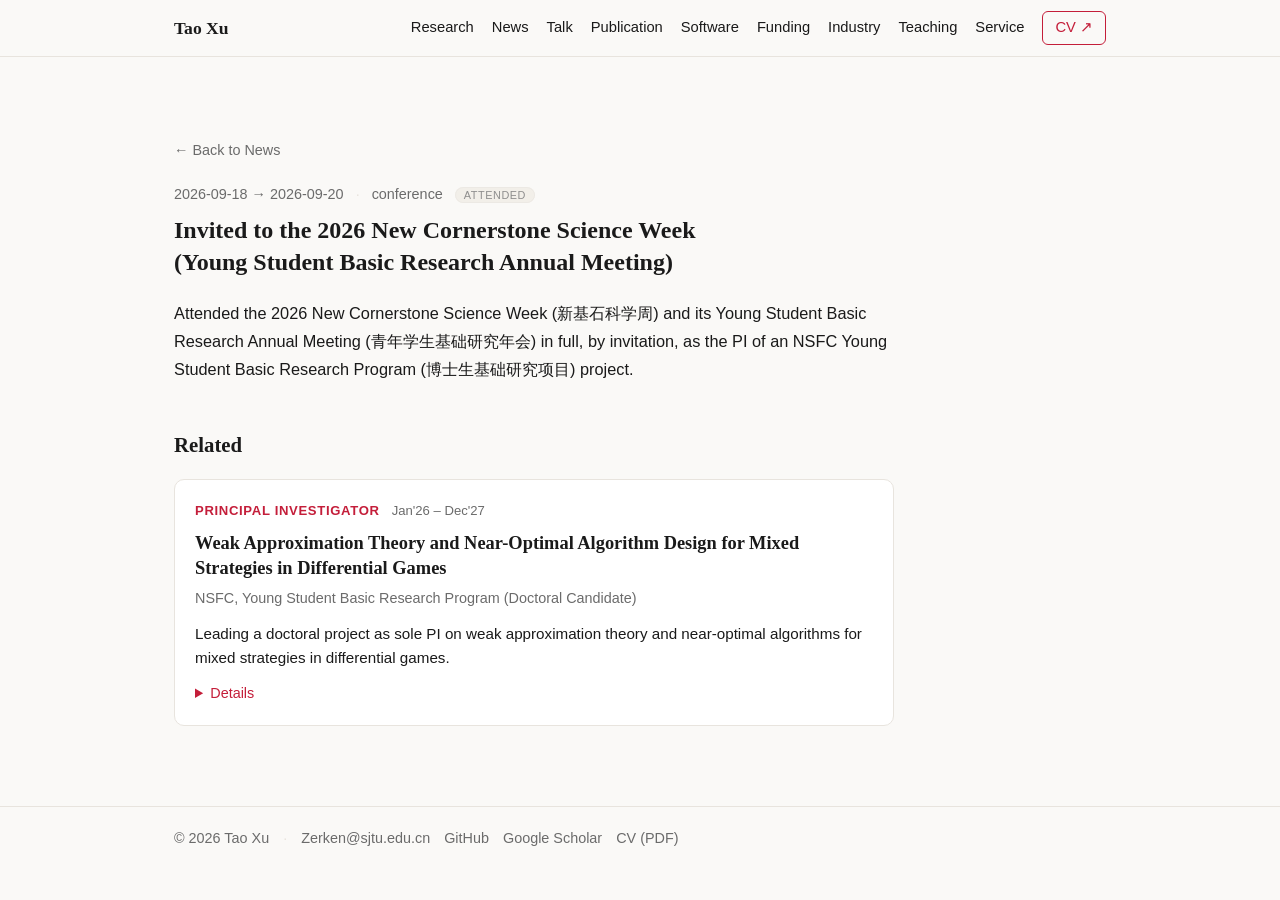
==== events/26-09-18-new-cornerstone-science-week/index.html @ e2ab04c4 "deploy: Xuzerken/Publicity@4b961db468129ef5f14eb1c2639a5691f463ecac" ====
<!DOCTYPE html><html lang="en"> <head><meta charset="utf-8"><meta name="viewport" content="width=device-width, initial-scale=1"><title>Invited to the 2026 New Cornerstone Science Week (Young Student Basic Research Annual Meeting)</title><meta name="description" content="Tao Xu — Ph.D. Candidate in Control Science and Engineering at Shanghai Jiao Tong University. Research at the intersection of control, game theory, optimization, and learning."><link rel="icon" type="image/png" href="/favicon.png"><script>document.documentElement.classList.add('js');</script><script async src="https://analytics.tao-xu.com/script.js" data-website-id="de310fde-58c9-41ed-9cc8-12bd09748600"></script><script src="/js/track.js"></script><link rel="stylesheet" href="/_astro/_slug_.BC-TR75c.css"></head> <body> <header class="nav"> <div class="container nav-inner"> <a class="nav-brand" href="/#top" data-track="nav_link" data-label="Top" data-slug="top">Tao Xu</a> <button class="nav-toggle" type="button" aria-expanded="false" aria-controls="nav-menu" aria-label="Menu" data-track="nav_toggle"> <span class="nav-toggle-bar"></span> <span class="nav-toggle-bar"></span> <span class="nav-toggle-bar"></span> </button> <nav class="nav-links" id="nav-menu" aria-label="Primary"> <a href="/#research" data-track="nav_link" data-label="Research" data-slug="research">Research</a><a href="/#news" data-track="nav_link" data-label="News" data-slug="news">News</a><a href="/#talks" data-track="nav_link" data-label="Talk" data-slug="talks">Talk</a><a href="/#publications" data-track="nav_link" data-label="Publication" data-slug="publications">Publication</a><a href="/#software" data-track="nav_link" data-label="Software" data-slug="software">Software</a><a href="/#grants" data-track="nav_link" data-label="Funding" data-slug="grants">Funding</a><a href="/#industry" data-track="nav_link" data-label="Industry" data-slug="industry">Industry</a><a href="/#teaching" data-track="nav_link" data-label="Teaching" data-slug="teaching">Teaching</a><a href="/#service" data-track="nav_link" data-label="Service" data-slug="service">Service</a> <a class="nav-cv" href="/cv.pdf" target="_blank" rel="noopener" data-track="cv_download">CV ↗</a> </nav> </div> </header> <main class="container">  <article class="event-detail">  <p class="back-link"><a href="/#news">← Back to News</a></p> <p class="news-detail-date"> <time datetime="2026-09-18">2026-09-18 → 2026-09-20</time> <span class="event-detail-sep" aria-hidden="true">·</span> <span class="event-type">conference</span>  <span class="event-status event-status--attended">attended</span> </p> <h1 class="news-detail-title">Invited to the 2026 New Cornerstone Science Week (Young Student Basic Research Annual Meeting)</h1> <div class="news-detail-body"><p>Attended the 2026 New Cornerstone Science Week (新基石科学周) and its Young Student Basic Research
Annual Meeting (青年学生基础研究年会) in full, by invitation, as the PI of an NSFC Young Student
Basic Research Program (博士生基础研究项目) project.</p>
</div>    <section class="news-related" aria-label="Related items">  <div class="news-related-group"> <h2 class="news-related-title">Related</h2> <article class="grant" id="nsfc-grant"> <div class="grant-meta"> <span class="grant-role">Principal Investigator</span> <span>Jan&#39;26 – Dec&#39;27</span>  </div> <h3 class="grant-title">Weak Approximation Theory and Near-Optimal Algorithm Design for Mixed Strategies in Differential Games</h3> <p class="grant-source">NSFC, Young Student Basic Research Program (Doctoral Candidate)</p> <p class="grant-summary">Leading a doctoral project as sole PI on weak approximation theory and near-optimal algorithms for mixed strategies in differential games.</p> <details class="grant-detail" data-track="grant_expand" data-slug="nsfc-grant" data-title="Weak Approximation Theory and Near-Optimal Algorithm Design for Mixed Strategies in Differential Games"> <summary>Details</summary> <p>National Natural Science Foundation of China (NSFC) Young Student Basic Research Program, Grant No. 625B2117 (300,000 RMB, 2-year competitive doctoral fellowship). Studies the weak approximation theory and near-optimal algorithm design for mixed strategies in differential games.</p> </details>  </article> </div> </section> </article>  </main> <footer class="site-footer"> <div class="container site-footer-inner"> <span>© 2026 Tao Xu</span> <span class="footer-sep" aria-hidden="true">·</span> <a href="mailto:Zerken@sjtu.edu.cn" data-track="contact_click" data-target="email">Zerken@sjtu.edu.cn</a> <a href="https://github.com/Xuzerken" target="_blank" rel="noopener" data-track="contact_click" data-target="github">GitHub</a> <a href="https://scholar.google.com/citations?user=Hle1LwkAAAAJ&hl=en" target="_blank" rel="noopener" data-track="contact_click" data-target="scholar">Google Scholar</a> <a href="/cv.pdf" target="_blank" rel="noopener" data-track="cv_download">CV (PDF)</a> </div> </footer> <script type="module">const t=document.querySelector(".nav-toggle"),n=document.querySelector(".nav-links");if(t&&n){let s=function(e){n.classList.toggle("is-open",e),t.classList.toggle("is-open",e),t.setAttribute("aria-expanded",String(e)),t.setAttribute("data-state",e?"open":"closed")};t.addEventListener("click",()=>s(!n.classList.contains("is-open"))),n.addEventListener("click",e=>{e.target instanceof Element&&e.target.closest("a")&&s(!1)}),document.addEventListener("click",e=>{n.classList.contains("is-open")&&!(e.target instanceof Node&&(n.contains(e.target)||t.contains(e.target)))&&s(!1)}),document.addEventListener("keydown",e=>{e.key==="Escape"&&s(!1)});const a=window.matchMedia("(max-width: 760px)"),i=()=>{a.matches||s(!1)};a.addEventListener?a.addEventListener("change",i):a.addListener&&a.addListener(i)}</script> </body> </html>
---- _astro/_slug_.BC-TR75c.css ----
:root{--accent: #c41e3a;--accent-dark: #a5182f;--ink: #1a1a1a;--muted: #6b6b6b;--paper: #faf9f7;--card: #ffffff;--line: #e8e4de;--wash: #f0ece5;--accent-tint: rgba(196, 30, 58, .08);--accent-tint-strong: rgba(196, 30, 58, .16);--serif: Georgia, "Times New Roman", "Songti SC", "Noto Serif SC", serif;--sans: -apple-system, BlinkMacSystemFont, "Segoe UI", Roboto, "Helvetica Neue", Arial, "PingFang SC", "Noto Sans SC", sans-serif;--maxw: 980px}*{box-sizing:border-box}[hidden]{display:none!important}html{scroll-behavior:smooth}body{margin:0;background:var(--paper);color:var(--ink);font-family:var(--sans);font-size:16px;line-height:1.6;-webkit-font-smoothing:antialiased;text-rendering:optimizeLegibility}.container{max-width:var(--maxw);margin:0 auto;padding:0 24px}a{color:var(--accent);text-decoration:none}a:hover{text-decoration:underline}html.js .reveal{opacity:0;transform:translateY(14px);transition:opacity .5s ease,transform .5s ease}html.js .reveal.is-visible{opacity:1;transform:none}@media(prefers-reduced-motion:reduce){html.js .reveal{opacity:1;transform:none;transition:none}html{scroll-behavior:auto}.nav-toggle-bar,.pub,.mission-verb,.mission-panel,.pub-zoom{transition:none;animation:none}.pub-zoom{transform:none}}.hero{padding:96px 0 72px;display:grid;grid-template-columns:1fr auto;gap:48px;align-items:start}.hero-name{font-family:var(--serif);font-size:clamp(2.6rem,6vw,4rem);font-weight:700;line-height:1.05;margin:0 0 10px;letter-spacing:-.02em}.hero-role{color:var(--muted);margin:0 0 24px;font-size:1.05rem}.hero-mission{font-family:var(--serif);font-style:italic;font-size:1.28rem;line-height:1.5;border-left:3px solid var(--accent);padding-left:18px;margin:0 0 30px;max-width:34em}.hero-side{display:flex;flex-direction:column;align-items:center;gap:22px}.hero-actions{display:flex;flex-direction:row;align-items:center;gap:10px}.icon-btn{display:inline-flex;align-items:center;justify-content:center;width:36px;height:36px;border-radius:8px;border:1px solid var(--line);color:var(--ink);transition:color .15s ease,border-color .15s ease,background .15s ease}.icon-btn:hover{color:var(--accent);border-color:var(--accent);background:var(--accent-tint);text-decoration:none}.icon-btn svg{width:18px;height:18px;fill:none;stroke:currentColor;stroke-width:2;stroke-linecap:round;stroke-linejoin:round}.icon-btn svg.icon-filled{fill:currentColor;stroke:none}.hero-photo{position:relative;width:232px;height:232px;border-radius:50%;overflow:hidden;background:var(--wash);display:flex;align-items:center;justify-content:center;flex:none}.hero-photo img{position:absolute;inset:0;width:100%;height:100%;object-fit:cover}.hero-photo-initials{font-family:var(--serif);font-size:4rem;color:var(--muted);letter-spacing:.02em}.section{padding:48px 0;border-top:1px solid var(--line)}.section-head{margin-bottom:28px}.section-title{font-family:var(--serif);font-size:1.7rem;font-weight:700;margin:0;letter-spacing:-.01em}.section-title:after{content:"";display:block;width:40px;height:3px;background:var(--accent);margin-top:10px}.section-subtitle{color:var(--muted);margin:12px 0 0;max-width:60em}.research-lead{font-family:var(--serif);font-size:1.15rem;max-width:62em;margin:0 0 26px}.focus-grid{display:grid;grid-template-columns:repeat(3,1fr);gap:16px;margin-bottom:22px}.focus-card{display:flex;flex-direction:column;text-align:left;background:var(--card);border:1px solid var(--line);border-radius:8px;padding:20px;cursor:pointer;font:inherit;color:inherit;transition:border-color .15s ease,transform .15s ease,box-shadow .15s ease}.focus-card:hover{border-color:var(--accent);transform:translateY(-2px);box-shadow:0 6px 20px #0000000d}.focus-title{font-family:var(--serif);font-size:1.05rem;margin:0 0 8px}.focus-blurb{color:var(--muted);font-size:.92rem;margin:0 0 14px}.focus-actions{display:flex;flex-wrap:wrap;align-items:baseline;gap:4px 16px;margin-top:auto}.focus-more{color:var(--accent);font-size:.88rem;font-weight:500}a.focus-more:hover{text-decoration:underline}a.focus-more:focus-visible{outline:2px solid var(--accent);outline-offset:2px}.research-anchor{color:var(--muted);max-width:62em;margin:0}.research-anchor p{margin:0}.filter-chips{position:relative;display:flex;flex-wrap:nowrap;gap:8px;margin:0 -24px 20px;padding:2px 24px;overflow-x:auto;overscroll-behavior-x:contain;scrollbar-width:thin;scrollbar-color:var(--line) transparent}.filter-chips::-webkit-scrollbar{height:6px}.filter-chips::-webkit-scrollbar-thumb{background:var(--line);border-radius:3px}.filter-chips::-webkit-scrollbar-track{background:transparent}.chip{flex:none;font-size:.88rem;font-weight:500;color:var(--muted);background:var(--card);border:1px solid var(--line);border-radius:999px;padding:6px 16px;cursor:pointer;transition:border-color .15s ease,color .15s ease,background .15s ease}.chip:hover{border-color:var(--accent);color:var(--accent)}.chip.active{background:var(--accent);border-color:var(--accent);color:#fff}.topic-bar{display:flex;align-items:baseline;gap:12px;padding:10px 14px;margin:-8px 0 18px;background:var(--wash);border:1px solid var(--line);border-left:3px solid var(--accent);border-radius:6px}.topic-bar-label{font-weight:600;white-space:nowrap}.topic-bar-desc{color:var(--muted);font-size:.92rem;flex:1;min-width:0}.topic-bar-clear{background:none;border:none;cursor:pointer;font-size:1.05rem;line-height:1;color:var(--muted);padding:2px 6px;border-radius:4px}.topic-bar-clear:hover{color:var(--accent)}.topic-bar-clear:focus-visible{outline:2px solid var(--accent);outline-offset:2px}.pub-subhead{font-family:var(--serif);font-size:1.12rem;margin:26px 0 14px;color:var(--ink)}.pub-list{display:flex;flex-direction:column;gap:20px}.pub{display:grid;grid-template-columns:minmax(0,1fr) minmax(0,2fr);gap:24px;background:var(--card);border:1px solid var(--line);border-radius:10px;padding:20px;transition:box-shadow .15s ease,border-color .15s ease,transform .15s ease}.pub:hover{border-color:var(--accent);transform:translateY(-2px);box-shadow:0 6px 20px #0000000d}.pub:has(.pub-abstract){cursor:pointer}.pub:has(.pub-abstract[open]){border-color:var(--accent)}.pub-figure{position:relative;align-self:start}.pub-figure-link{position:relative;display:block;border-radius:6px}.pub-thumb{width:100%;aspect-ratio:3 / 2;object-fit:cover;object-position:left;display:block;border-radius:6px;border:1px solid var(--line)}.pub-zoom{position:absolute;top:0;left:0;z-index:30;width:min(560px,calc(100vw - 48px));padding:8px;background:var(--card);border:1px solid var(--line);border-radius:8px;box-shadow:0 14px 34px #00000029;visibility:hidden;opacity:0;transform:translateY(8px) scale(.97);transform-origin:left top;transition:opacity .16s ease,transform .16s ease,visibility 0s linear .16s}.pub-zoom img{display:block;width:100%;height:auto;border-radius:4px;background:var(--wash)}.pub-zoom.is-up{top:auto;bottom:calc(100% + 10px);transform-origin:bottom left}.pub-figure-link:hover .pub-zoom,.pub-figure-link:focus-visible .pub-zoom,.pub-figure-link:focus .pub-zoom{visibility:visible;opacity:1;transform:none;transition:opacity .16s ease,transform .16s ease,visibility 0s}.pub-figure-empty{width:100%;aspect-ratio:3 / 2;background:var(--wash);border:1px solid var(--line);border-radius:6px}.pub-body{min-width:0}.pub-meta{display:flex;gap:10px;align-items:center;font-size:.78rem;color:var(--muted);text-transform:uppercase;letter-spacing:.05em;margin-bottom:8px}.pub-note{color:var(--accent);font-weight:600}.pub-title{font-family:var(--serif);font-size:1.22rem;line-height:1.35;margin:0 0 6px}.pub-authors{margin:0 0 4px;font-size:.95rem}.pub-authors strong{font-weight:600}.pub-venue{margin:0 0 12px;color:var(--muted);font-style:italic;font-size:.9rem}.pub-summary{margin:0 0 12px;font-size:.95rem}.pub-summary .pub-tldr{font-family:var(--sans);font-size:.7rem;line-height:1;font-weight:700;text-transform:uppercase;letter-spacing:.08em;color:var(--accent);margin-right:.5em;white-space:nowrap;vertical-align:baseline}.pub-tags{display:flex;gap:6px;flex-wrap:wrap;margin-bottom:10px}.tag{font-size:.76rem;padding:2px 10px;border-radius:999px;background:var(--wash);color:var(--muted)}.pub-links{display:flex;gap:14px;flex-wrap:wrap;font-size:.9rem;margin-bottom:8px}.pub-abstract summary{cursor:pointer;color:var(--accent);font-size:.9rem;font-weight:500;user-select:none}.pub-abstract summary:hover{text-decoration:underline}.pub-abstract-body{color:var(--muted);font-size:.92rem;margin-top:8px}.pub-abstract-body p{margin:0 0 8px}.pub-abstract-body p:last-child{margin-bottom:0}.talk .pub-thumb{aspect-ratio:16 / 9;object-position:center}.talk .talk-video{margin:0}.talk .talk-video-badge{display:none}.talk .talk-video-facade.has-cover .talk-video-play{width:44px;height:44px;right:10px;bottom:10px}.talk .talk-video-facade.has-cover .talk-video-play:after{left:17px;top:13px;border-width:9px 0 9px 14px}.grant-grid{display:flex;flex-direction:column;gap:20px}.grant{background:var(--card);border:1px solid var(--line);border-radius:10px;padding:20px}.grant:hover{border-color:var(--accent);transform:translateY(-2px);box-shadow:0 6px 20px #0000000d}.grant-meta{display:flex;gap:12px;flex-wrap:wrap;font-size:.82rem;color:var(--muted);margin-bottom:10px}.grant-role{color:var(--accent);font-weight:600;text-transform:uppercase;letter-spacing:.05em}.grant-title{font-family:var(--serif);font-size:1.15rem;line-height:1.35;margin:0 0 6px}.grant-source{color:var(--muted);font-size:.9rem;margin:0 0 12px}.grant-summary{font-size:.95rem;margin:0 0 12px}.grant-detail summary{cursor:pointer;color:var(--accent);font-size:.9rem;font-weight:500;user-select:none}.grant-detail summary:hover{text-decoration:underline}.grant-detail p{color:var(--muted);font-size:.92rem;margin-top:8px}.entry-list{list-style:none;margin:0;padding:0}.entry{display:flex;gap:22px;padding:10px 0;border-bottom:1px solid var(--line)}.entry:last-child{border-bottom:none}.entry-period{flex:0 0 120px;color:var(--muted);font-size:.9rem;font-variant-numeric:tabular-nums;padding-top:1px}.entry-body{min-width:0}.entry-title{margin:0;font-weight:600}.entry-note{color:var(--muted);font-size:.92rem;margin:2px 0 0}.contact{padding:56px 0 48px;border-top:1px solid var(--line)}.contact-links{display:flex;gap:22px;flex-wrap:wrap;margin:22px 0 14px}.contact-links a{color:var(--ink);font-weight:500}.contact-links a:hover{color:var(--accent)}.contact-note{color:var(--muted);font-size:.85rem;margin:0}.nav{position:sticky;top:0;z-index:50;background:#faf9f7eb;backdrop-filter:saturate(180%) blur(8px);border-bottom:1px solid var(--line)}.nav-inner{display:flex;align-items:center;justify-content:space-between;height:56px}.nav-toggle{display:none;background:none;border:none;cursor:pointer}.nav-brand{font-family:var(--serif);font-weight:700;font-size:1.1rem;color:var(--ink)}.nav-brand:hover{color:var(--accent);text-decoration:none}.nav-links{display:flex;gap:18px;align-items:center;overflow-x:auto}.nav-links a{color:var(--ink);font-size:.92rem;font-weight:500;white-space:nowrap}.nav-links a:hover{color:var(--accent);text-decoration:none}.nav-links .nav-cv{color:var(--accent);border:1px solid var(--accent);border-radius:6px;padding:4px 12px}section[id]{scroll-margin-top:16px}.hero-about{font-family:var(--serif);font-size:1.08rem;line-height:1.6;margin:0 0 22px;max-width:40em}.hero-about p{margin:0}.hero-about a{color:var(--accent);text-decoration:none}.hero-about a:hover{text-decoration:underline}.anchor-link{background:none;border:none;padding:0;font:inherit;color:var(--accent);cursor:pointer;text-decoration:underline;text-underline-offset:2px}.anchor-link:hover{text-decoration:none}.grant{transition:box-shadow .3s ease,border-color .3s ease,transform .15s ease}.grant.highlight{border-color:var(--accent);box-shadow:0 0 0 3px #c41e3a38,0 8px 30px #c41e3a1f}.site-footer{border-top:1px solid var(--line);padding:20px 0 28px}.site-footer-inner{display:flex;align-items:center;gap:14px;flex-wrap:wrap;color:var(--muted);font-size:.9rem}.site-footer-inner a{color:var(--muted)}.site-footer-inner a:hover{color:var(--accent)}.footer-sep{color:var(--line)}.name-zh{font-family:STXingkai,华文行楷,Xingkai SC,KaiTi,Kaiti SC,serif;font-size:.85em;font-weight:500;letter-spacing:.04em;margin-left:.28em;position:relative;top:-.12em;color:var(--ink)}.nav-links a.active{color:var(--accent);box-shadow:inset 0 -2px 0 var(--accent)}.mission-verb{background:var(--accent-tint);border:none;border-radius:6px;padding:1px 7px;font:inherit;color:var(--accent);cursor:pointer;transition:background .15s ease,color .15s ease,transform .15s ease}.mission-verb:hover{background:var(--accent-tint-strong);color:var(--accent-dark);transform:translateY(-1px)}.mission-panel{position:relative;background:var(--card);border:1px solid var(--line);border-left:3px solid var(--accent);border-radius:8px;padding:14px 16px;margin:-10px 0 20px;max-width:40em;cursor:pointer;box-shadow:0 1px 2px #0000000a;transition:border-color .15s ease,transform .15s ease,box-shadow .15s ease;animation:mission-in .22s ease}.mission-panel:hover{border-color:var(--accent);transform:translateY(-2px);box-shadow:0 8px 24px #00000014}.mission-panel:focus-visible{outline:2px solid var(--accent);outline-offset:2px}.mission-panel-label{font-family:var(--serif);font-weight:700;margin:0 0 6px;font-size:1.05rem;padding-right:24px}.mission-panel-desc{margin:0 0 12px;color:var(--muted);font-size:.92rem}.mission-panel-more{color:var(--accent);font-size:.88rem;font-weight:500}.mission-connector{position:absolute;width:1px;height:0;background:#c41e3a66;opacity:0;pointer-events:none}.mission-connector:before{content:"";position:absolute;top:-2.5px;left:50%;transform:translate(-50%);width:5px;height:5px;border-radius:50%;background:#c41e3a66}.mission-panel:not([hidden]) .mission-connector{opacity:.9;transition:opacity .2s ease .08s}.mission-close{position:absolute;top:8px;right:10px;background:none;border:none;cursor:pointer;font-size:1.15rem;line-height:1;color:var(--muted);padding:2px 6px;border-radius:4px}.mission-close:hover{color:var(--accent)}.mission-close:focus-visible{outline:2px solid var(--accent);outline-offset:2px}@keyframes mission-in{0%{opacity:0;transform:translateY(-8px)}to{opacity:1;transform:none}}.news-detail{padding:64px 0 80px;max-width:720px}.back-link a{font-size:.9rem;color:var(--muted)}.back-link a:hover{color:var(--accent)}.news-detail-date{display:block;color:var(--muted);font-size:.9rem;margin:20px 0 8px;font-variant-numeric:tabular-nums}.news-detail-title{font-family:var(--serif);font-size:1.5rem;font-weight:600;line-height:1.35;margin:0 0 22px;text-wrap:balance;overflow-wrap:break-word}.news-detail-body{font-size:1.02rem;line-height:1.7;color:var(--ink)}.news-detail-body p{margin:0 0 16px}.news-detail-body p:last-child{margin-bottom:0}.news-detail-link{margin-top:24px}.news-related{margin-top:44px}.news-related-title{font-family:var(--serif);font-size:1.3rem;margin:0 0 18px;color:var(--ink)}.news-related-group+.news-related-group{margin-top:34px}.events-subhead{margin:0 0 6px;font-size:.78rem;font-weight:600;text-transform:uppercase;letter-spacing:.06em;color:var(--muted)}.events-subhead+.event-list{margin-bottom:26px}.event-list{list-style:none;margin:0;padding:0}.event-item{border-bottom:1px solid var(--line)}.event-item:last-child{border-bottom:none}.event-link{display:grid;grid-template-columns:118px minmax(0,1fr) auto;gap:0 18px;align-items:start;padding:12px 10px;margin:0 -10px;border-radius:8px;transition:background .15s ease}.event-link:hover{background:var(--wash);text-decoration:none}.event-link:hover .event-title{color:var(--accent)}.event-link:hover .event-arrow,.event-link:focus-visible .event-arrow{opacity:1;transform:translate(2px)}.event-link:focus-visible{outline:2px solid var(--accent);outline-offset:2px}.event-date{display:flex;flex-direction:column;color:var(--muted);font-size:.86rem;font-variant-numeric:tabular-nums;padding-top:1px}.event-date-end{font-size:.78rem;opacity:.85}.event-title{font-size:.98rem;line-height:1.5;color:var(--ink);display:-webkit-box;-webkit-line-clamp:2;-webkit-box-orient:vertical;overflow:hidden;min-width:0}.event-status{border:1px solid var(--line);border-radius:999px;padding:1px 8px;background:var(--wash);color:var(--muted);font-size:.68rem;text-transform:uppercase;letter-spacing:.05em}.event-status--confirmed{border-color:var(--accent);background:var(--accent-tint);color:var(--accent-dark)}.event-status--planned{border-style:dashed;background:transparent}.event-status--attended{opacity:.75}.event-arrow{color:var(--accent);opacity:.55;font-size:.9rem;line-height:1.6;transition:opacity .15s ease,transform .15s ease}.events-empty{margin:0 0 26px;font-size:.95rem;color:var(--muted)}.feed-scroll{max-height:340px;overflow-y:auto;overflow-x:hidden;margin:0 -10px 26px;padding:0 10px;background:linear-gradient(var(--paper) 30%,rgba(250,249,247,0)) top / 100% 22px no-repeat local,linear-gradient(rgba(250,249,247,0),var(--paper) 70%) bottom / 100% 22px no-repeat local,radial-gradient(farthest-side at 50% 0,#00000017,#0000) top / 100% 10px no-repeat scroll,radial-gradient(farthest-side at 50% 100%,#00000017,#0000) bottom / 100% 10px no-repeat scroll}.feed-scroll .event-link{margin:0}.feed-scroll:focus-visible{outline:2px solid var(--accent);outline-offset:2px}.event-detail{padding:64px 0 80px;max-width:720px}.event-detail-sep{margin:0 8px;color:var(--line)}.event-detail .event-status{margin-left:8px}.talk-block{margin:28px 0 0;padding:20px 22px;background:var(--card);border:1px solid var(--line);border-left:3px solid var(--accent);border-radius:10px}.talk-block-head{margin:0 0 10px;font-size:.78rem;font-weight:600;text-transform:uppercase;letter-spacing:.06em;color:var(--muted)}.talk-block-title{margin:0 0 4px;font-family:var(--serif);font-size:1.08rem;line-height:1.5;color:var(--ink)}.talk-block-time{margin:0 0 12px;font-size:.82rem;color:var(--muted);font-variant-numeric:tabular-nums}.talk-block-abstract{font-size:.96rem;line-height:1.7;color:var(--ink)}.talk-block-abstract p{margin:0 0 12px}.talk-block-abstract p:last-child{margin-bottom:0}.talk-block-links{display:flex;flex-wrap:wrap;gap:6px 18px;margin:16px 0 0;font-size:.9rem}.talk-video{margin:16px 0 0}.talk-video-facade{display:flex;flex-direction:column;align-items:center;justify-content:center;gap:12px;width:100%;aspect-ratio:16 / 9;padding:16px;background:var(--wash);border:1px solid var(--line);border-radius:10px;cursor:pointer;font:inherit;transition:border-color .15s ease,transform .15s ease,box-shadow .15s ease}.talk-video-facade:hover{border-color:var(--accent);transform:translateY(-2px);box-shadow:0 6px 20px #0000000d}.talk-video-facade:focus-visible{outline:2px solid var(--accent);outline-offset:2px}.talk-video-play{position:relative;flex:none;width:56px;height:56px;border-radius:999px;background:var(--accent);transition:background .15s ease}.talk-video-facade:hover .talk-video-play{background:var(--accent-dark)}.talk-video-play:after{content:"";position:absolute;left:21px;top:17px;border-style:solid;border-width:11px 0 11px 18px;border-color:transparent transparent transparent #ffffff}.talk-video-facade.has-cover{display:block;padding:0;position:relative;overflow:hidden}.talk-video-cover{position:absolute;inset:0;width:100%;height:100%;object-fit:cover;display:block}.talk-video-facade.has-cover .talk-video-play{position:absolute;right:14px;bottom:14px;box-shadow:0 4px 18px #00000047;transition:background .15s ease,transform .15s ease}.talk-video-facade.has-cover:hover .talk-video-play{transform:scale(1.06)}.talk-video-badge{position:absolute;left:10px;bottom:10px;padding:3px 10px;border-radius:999px;background:#1a1a1ab8;color:#fff;font-size:.72rem;letter-spacing:.04em}.talk-video-caption{display:flex;flex-direction:column;align-items:center;gap:2px;text-align:center}.talk-video-caption-main{font-size:.95rem;color:var(--ink)}.talk-video-caption-sub{font-size:.78rem;color:var(--muted)}.talk-video-iframe{display:block;width:100%;aspect-ratio:16 / 9;border:1px solid var(--line);border-radius:10px}.talk-video-fallback{margin:16px 0 0;font-size:.9rem}@media(max-width:760px){.nav-inner{position:relative}.nav-toggle{display:inline-flex;flex-direction:column;justify-content:center;align-items:center;gap:4px;width:40px;height:40px;padding:8px}.nav-toggle-bar{display:block;width:20px;height:2px;background:var(--ink);border-radius:2px;transition:opacity .15s ease,transform .15s ease}.nav-toggle.is-open .nav-toggle-bar:nth-child(1){transform:translateY(6px) rotate(45deg)}.nav-toggle.is-open .nav-toggle-bar:nth-child(2){opacity:0}.nav-toggle.is-open .nav-toggle-bar:nth-child(3){transform:translateY(-6px) rotate(-45deg)}.nav-links{display:none;gap:0;overflow:visible}.nav-links.is-open{display:flex;position:absolute;top:calc(100% + 6px);right:0;left:auto;width:max-content;min-width:176px;flex-direction:column;align-items:stretch;background:var(--paper);border:1px solid var(--line);border-radius:10px;box-shadow:0 12px 30px #0000001a;padding:6px}.nav-links a{padding:10px 16px;white-space:nowrap;display:block}.nav-links .nav-cv{align-self:stretch;text-align:center;padding:8px 16px;margin-top:4px}.nav-links.is-open a.active{box-shadow:none;background:var(--wash);border-radius:6px;color:var(--accent)}.topic-bar{flex-direction:column;align-items:flex-start;gap:4px;position:relative;padding-right:40px}.topic-bar-label{white-space:normal}.topic-bar-desc{flex:none;width:100%}.topic-bar-clear{position:absolute;top:8px;right:10px}.hero{grid-template-columns:1fr;gap:28px;padding:56px 0 48px}.hero-side{order:-1}.hero-photo{width:140px;height:140px}.hero-name{text-align:center}.focus-grid,.pub{grid-template-columns:1fr}.pub-figure{max-width:320px}.pub-thumb{aspect-ratio:auto;height:auto}.pub-zoom{display:none}.entry{flex-direction:column;gap:4px}.entry-period{flex:none}.event-link{grid-template-columns:1fr;row-gap:4px}.event-date{flex-direction:row;gap:6px}.event-arrow{display:none}}.software-install{margin:12px 0 0}.software-install code{display:inline-block;font-family:ui-monospace,SFMono-Regular,Menlo,Consolas,monospace;font-size:.82rem;line-height:1.4;color:var(--ink);background:var(--wash);border:1px solid var(--line);border-radius:4px;padding:4px 8px;overflow-wrap:anywhere}.news-pubs>summary{cursor:pointer;font-family:var(--serif);font-size:1.3rem;color:var(--ink);margin-top:34px;user-select:none}.news-pubs>summary:hover{color:var(--accent)}.news-pubs[open]>summary{margin-bottom:18px}.news-pubs .pub-list{margin-top:0}.news-detail>.pub.software{margin-top:26px}@font-face{font-display:block;font-family:KaTeX_AMS;font-style:normal;font-weight:400;src:url(/_astro/KaTeX_AMS-Regular.BQhdFMY1.woff2) format("woff2"),url(/_astro/KaTeX_AMS-Regular.DMm9YOAa.woff) format("woff"),url(/_astro/KaTeX_AMS-Regular.DRggAlZN.ttf) format("truetype")}@font-face{font-display:block;font-family:KaTeX_Caligraphic;font-style:normal;font-weight:700;src:url(/_astro/KaTeX_Caligraphic-Bold.Dq_IR9rO.woff2) format("woff2"),url(/_astro/KaTeX_Caligraphic-Bold.BEiXGLvX.woff) format("woff"),url(/_astro/KaTeX_Caligraphic-Bold.ATXxdsX0.ttf) format("truetype")}@font-face{font-display:block;font-family:KaTeX_Caligraphic;font-style:normal;font-weight:400;src:url(/_astro/KaTeX_Caligraphic-Regular.Di6jR-x-.woff2) format("woff2"),url(/_astro/KaTeX_Caligraphic-Regular.CTRA-rTL.woff) format("woff"),url(/_astro/KaTeX_Caligraphic-Regular.wX97UBjC.ttf) format("truetype")}@font-face{font-display:block;font-family:KaTeX_Fraktur;font-style:normal;font-weight:700;src:url(/_astro/KaTeX_Fraktur-Bold.CL6g_b3V.woff2) format("woff2"),url(/_astro/KaTeX_Fraktur-Bold.BsDP51OF.woff) format("woff"),url(/_astro/KaTeX_Fraktur-Bold.BdnERNNW.ttf) format("truetype")}@font-face{font-display:block;font-family:KaTeX_Fraktur;font-style:normal;font-weight:400;src:url(/_astro/KaTeX_Fraktur-Regular.CTYiF6lA.woff2) format("woff2"),url(/_astro/KaTeX_Fraktur-Regular.Dxdc4cR9.woff) format("woff"),url(/_astro/KaTeX_Fraktur-Regular.CB_wures.ttf) format("truetype")}@font-face{font-display:block;font-family:KaTeX_Main;font-style:normal;font-weight:700;src:url(/_astro/KaTeX_Main-Bold.Cx986IdX.woff2) format("woff2"),url(/_astro/KaTeX_Main-Bold.Jm3AIy58.woff) format("woff"),url(/_astro/KaTeX_Main-Bold.waoOVXN0.ttf) format("truetype")}@font-face{font-display:block;font-family:KaTeX_Main;font-style:italic;font-weight:700;src:url(/_astro/KaTeX_Main-BoldItalic.DxDJ3AOS.woff2) format("woff2"),url(/_astro/KaTeX_Main-BoldItalic.SpSLRI95.woff) format("woff"),url(/_astro/KaTeX_Main-BoldItalic.DzxPMmG6.ttf) format("truetype")}@font-face{font-display:block;font-family:KaTeX_Main;font-style:italic;font-weight:400;src:url(/_astro/KaTeX_Main-Italic.NWA7e6Wa.woff2) format("woff2"),url(/_astro/KaTeX_Main-Italic.BMLOBm91.woff) format("woff"),url(/_astro/KaTeX_Main-Italic.3WenGoN9.ttf) format("truetype")}@font-face{font-display:block;font-family:KaTeX_Main;font-style:normal;font-weight:400;src:url(/_astro/KaTeX_Main-Regular.B22Nviop.woff2) format("woff2"),url(/_astro/KaTeX_Main-Regular.Dr94JaBh.woff) format("woff"),url(/_astro/KaTeX_Main-Regular.ypZvNtVU.ttf) format("truetype")}@font-face{font-display:block;font-family:KaTeX_Math;font-style:italic;font-weight:700;src:url(/_astro/KaTeX_Math-BoldItalic.CZnvNsCZ.woff2) format("woff2"),url(/_astro/KaTeX_Math-BoldItalic.iY-2wyZ7.woff) format("woff"),url(/_astro/KaTeX_Math-BoldItalic.B3XSjfu4.ttf) format("truetype")}@font-face{font-display:block;font-family:KaTeX_Math;font-style:italic;font-weight:400;src:url(/_astro/KaTeX_Math-Italic.t53AETM-.woff2) format("woff2"),url(/_astro/KaTeX_Math-Italic.DA0__PXp.woff) format("woff"),url(/_astro/KaTeX_Math-Italic.flOr_0UB.ttf) format("truetype")}@font-face{font-display:block;font-family:KaTeX_SansSerif;font-style:normal;font-weight:700;src:url(/_astro/KaTeX_SansSerif-Bold.D1sUS0GD.woff2) format("woff2"),url(/_astro/KaTeX_SansSerif-Bold.DbIhKOiC.woff) format("woff"),url(/_astro/KaTeX_SansSerif-Bold.CFMepnvq.ttf) format("truetype")}@font-face{font-display:block;font-family:KaTeX_SansSerif;font-style:italic;font-weight:400;src:url(/_astro/KaTeX_SansSerif-Italic.C3H0VqGB.woff2) format("woff2"),url(/_astro/KaTeX_SansSerif-Italic.DN2j7dab.woff) format("woff"),url(/_astro/KaTeX_SansSerif-Italic.YYjJ1zSn.ttf) format("truetype")}@font-face{font-display:block;font-family:KaTeX_SansSerif;font-style:normal;font-weight:400;src:url(/_astro/KaTeX_SansSerif-Regular.DDBCnlJ7.woff2) format("woff2"),url(/_astro/KaTeX_SansSerif-Regular.CS6fqUqJ.woff) format("woff"),url(/_astro/KaTeX_SansSerif-Regular.BNo7hRIc.ttf) format("truetype")}@font-face{font-display:block;font-family:KaTeX_Script;font-style:normal;font-weight:400;src:url(/_astro/KaTeX_Script-Regular.D3wIWfF6.woff2) format("woff2"),url(/_astro/KaTeX_Script-Regular.D5yQViql.woff) format("woff"),url(/_astro/KaTeX_Script-Regular.C5JkGWo-.ttf) format("truetype")}@font-face{font-display:block;font-family:KaTeX_Size1;font-style:normal;font-weight:400;src:url(/_astro/KaTeX_Size1-Regular.mCD8mA8B.woff2) format("woff2"),url(/_astro/KaTeX_Size1-Regular.C195tn64.woff) format("woff"),url(/_astro/KaTeX_Size1-Regular.Dbsnue_I.ttf) format("truetype")}@font-face{font-display:block;font-family:KaTeX_Size2;font-style:normal;font-weight:400;src:url(/_astro/KaTeX_Size2-Regular.Dy4dx90m.woff2) format("woff2"),url(/_astro/KaTeX_Size2-Regular.oD1tc_U0.woff) format("woff"),url(/_astro/KaTeX_Size2-Regular.B7gKUWhC.ttf) format("truetype")}@font-face{font-display:block;font-family:KaTeX_Size3;font-style:normal;font-weight:400;src:url([data-uri]) format("woff2"),url(/_astro/KaTeX_Size3-Regular.CTq5MqoE.woff) format("woff"),url(/_astro/KaTeX_Size3-Regular.DgpXs0kz.ttf) format("truetype")}@font-face{font-display:block;font-family:KaTeX_Size4;font-style:normal;font-weight:400;src:url(/_astro/KaTeX_Size4-Regular.Dl5lxZxV.woff2) format("woff2"),url(/_astro/KaTeX_Size4-Regular.BF-4gkZK.woff) format("woff"),url(/_astro/KaTeX_Size4-Regular.DWFBv043.ttf) format("truetype")}@font-face{font-display:block;font-family:KaTeX_Typewriter;font-style:normal;font-weight:400;src:url(/_astro/KaTeX_Typewriter-Regular.CO6r4hn1.woff2) format("woff2"),url(/_astro/KaTeX_Typewriter-Regular.C0xS9mPB.woff) format("woff"),url(/_astro/KaTeX_Typewriter-Regular.D3Ib7_Hf.ttf) format("truetype")}.katex{font: 1.21em KaTeX_Main,Times New Roman,serif;line-height:1.2;position:relative;text-indent:0;text-rendering:auto}.katex *{-ms-high-contrast-adjust:none!important;border-color:currentColor}.katex .katex-version:after{content:"0.18.5"}.katex .katex-mathml{border:0;-webkit-clip-path:inset(50%);clip-path:inset(50%);height:1px;overflow:hidden;padding:0;position:absolute;width:1px}.katex .katex-html>.katex-newline{display:block}.katex .katex-base{position:relative;white-space:nowrap;width:-webkit-min-content;width:-moz-min-content;width:min-content}.katex .katex-base,.katex .katex-strut{display:inline-block}.katex .textbf{font-weight:700}.katex .textit{font-style:italic}.katex .textrm{font-family:KaTeX_Main}.katex .textsf{font-family:KaTeX_SansSerif}.katex .texttt{font-family:KaTeX_Typewriter}.katex .mathnormal{font-family:KaTeX_Math;font-style:italic}.katex .mathit{font-family:KaTeX_Main;font-style:italic}.katex .mathrm{font-style:normal}.katex .mathbf{font-family:KaTeX_Main;font-weight:700}.katex .boldsymbol{font-family:KaTeX_Math;font-style:italic;font-weight:700}.katex .amsrm,.katex .mathbb,.katex .textbb{font-family:KaTeX_AMS}.katex .mathcal{font-family:KaTeX_Caligraphic}.katex .mathfrak,.katex .textfrak{font-family:KaTeX_Fraktur}.katex .mathboldfrak,.katex .textboldfrak{font-family:KaTeX_Fraktur;font-weight:700}.katex .mathtt{font-family:KaTeX_Typewriter}.katex .mathscr,.katex .textscr{font-family:KaTeX_Script}.katex .mathsf,.katex .textsf{font-family:KaTeX_SansSerif}.katex .mathboldsf,.katex .textboldsf{font-family:KaTeX_SansSerif;font-weight:700}.katex .mathitsf,.katex .mathsfit,.katex .textitsf{font-family:KaTeX_SansSerif;font-style:italic}.katex .mainrm{font-family:KaTeX_Main;font-style:normal}.katex .vlist-t{border-collapse:collapse;display:inline-table;table-layout:fixed}.katex .vlist-r{display:table-row}.katex .vlist{display:table-cell;position:relative;vertical-align:bottom}.katex .vlist>span{display:block;height:0;position:relative}.katex .vlist>span>span{display:inline-block}.katex .vlist>span>.pstrut{overflow:hidden;width:0}.katex .vlist-t2{margin-right:-2px}.katex .vlist-s{display:table-cell;font-size:1px;min-width:2px;vertical-align:bottom;width:2px}.katex .katex-vbox{align-items:baseline;display:inline-flex;flex-direction:column}.katex .katex-thinbox{display:inline-flex;flex-direction:row;max-width:0;width:0}.katex .msupsub{text-align:left}.katex .mfrac>span>span{text-align:center}.katex .mfrac .frac-line{border-bottom-style:solid;display:inline-block;width:100%}.katex .katex-hdashline,.katex .katex-hline,.katex .katex-overline .overline-line,.katex .katex-rule,.katex .katex-underline .underline-line,.katex .mfrac .frac-line{min-height:1px}.katex .mspace{display:inline-block}.katex .katex-smash{display:inline;line-height:0}.katex .clap,.katex .llap,.katex .rlap{position:relative;width:0}.katex .clap>.katex-inner,.katex .llap>.katex-inner,.katex .rlap>.katex-inner{position:absolute}.katex .clap>.katex-fix,.katex .llap>.katex-fix,.katex .rlap>.katex-fix{display:inline-block}.katex .llap>.katex-inner{right:0}.katex .clap>.katex-inner,.katex .rlap>.katex-inner{left:0}.katex .clap>.katex-inner>span{margin-left:-50%;margin-right:50%}.katex .katex-rule{border:0 solid;display:inline-block;position:relative}.katex .katex-hline,.katex .katex-overline .overline-line,.katex .katex-underline .underline-line{border-bottom-style:solid;display:inline-block;width:100%}.katex .katex-hdashline{border-bottom-style:dashed;display:inline-block;width:100%}.katex .sqrt>.katex-root{margin-left:.2777777778em;margin-right:-.5555555556em}.katex .fontsize-ensurer.reset-size1.size1,.katex .katex-sizing.reset-size1.size1{font-size:1em}.katex .fontsize-ensurer.reset-size1.size2,.katex .katex-sizing.reset-size1.size2{font-size:1.2em}.katex .fontsize-ensurer.reset-size1.size3,.katex .katex-sizing.reset-size1.size3{font-size:1.4em}.katex .fontsize-ensurer.reset-size1.size4,.katex .katex-sizing.reset-size1.size4{font-size:1.6em}.katex .fontsize-ensurer.reset-size1.size5,.katex .katex-sizing.reset-size1.size5{font-size:1.8em}.katex .fontsize-ensurer.reset-size1.size6,.katex .katex-sizing.reset-size1.size6{font-size:2em}.katex .fontsize-ensurer.reset-size1.size7,.katex .katex-sizing.reset-size1.size7{font-size:2.4em}.katex .fontsize-ensurer.reset-size1.size8,.katex .katex-sizing.reset-size1.size8{font-size:2.88em}.katex .fontsize-ensurer.reset-size1.size9,.katex .katex-sizing.reset-size1.size9{font-size:3.456em}.katex .fontsize-ensurer.reset-size1.size10,.katex .katex-sizing.reset-size1.size10{font-size:4.148em}.katex .fontsize-ensurer.reset-size1.size11,.katex .katex-sizing.reset-size1.size11{font-size:4.976em}.katex .fontsize-ensurer.reset-size2.size1,.katex .katex-sizing.reset-size2.size1{font-size:.8333333333em}.katex .fontsize-ensurer.reset-size2.size2,.katex .katex-sizing.reset-size2.size2{font-size:1em}.katex .fontsize-ensurer.reset-size2.size3,.katex .katex-sizing.reset-size2.size3{font-size:1.1666666667em}.katex .fontsize-ensurer.reset-size2.size4,.katex .katex-sizing.reset-size2.size4{font-size:1.3333333333em}.katex .fontsize-ensurer.reset-size2.size5,.katex .katex-sizing.reset-size2.size5{font-size:1.5em}.katex .fontsize-ensurer.reset-size2.size6,.katex .katex-sizing.reset-size2.size6{font-size:1.6666666667em}.katex .fontsize-ensurer.reset-size2.size7,.katex .katex-sizing.reset-size2.size7{font-size:2em}.katex .fontsize-ensurer.reset-size2.size8,.katex .katex-sizing.reset-size2.size8{font-size:2.4em}.katex .fontsize-ensurer.reset-size2.size9,.katex .katex-sizing.reset-size2.size9{font-size:2.88em}.katex .fontsize-ensurer.reset-size2.size10,.katex .katex-sizing.reset-size2.size10{font-size:3.4566666667em}.katex .fontsize-ensurer.reset-size2.size11,.katex .katex-sizing.reset-size2.size11{font-size:4.1466666667em}.katex .fontsize-ensurer.reset-size3.size1,.katex .katex-sizing.reset-size3.size1{font-size:.7142857143em}.katex .fontsize-ensurer.reset-size3.size2,.katex .katex-sizing.reset-size3.size2{font-size:.8571428571em}.katex .fontsize-ensurer.reset-size3.size3,.katex .katex-sizing.reset-size3.size3{font-size:1em}.katex .fontsize-ensurer.reset-size3.size4,.katex .katex-sizing.reset-size3.size4{font-size:1.1428571429em}.katex .fontsize-ensurer.reset-size3.size5,.katex .katex-sizing.reset-size3.size5{font-size:1.2857142857em}.katex .fontsize-ensurer.reset-size3.size6,.katex .katex-sizing.reset-size3.size6{font-size:1.4285714286em}.katex .fontsize-ensurer.reset-size3.size7,.katex .katex-sizing.reset-size3.size7{font-size:1.7142857143em}.katex .fontsize-ensurer.reset-size3.size8,.katex .katex-sizing.reset-size3.size8{font-size:2.0571428571em}.katex .fontsize-ensurer.reset-size3.size9,.katex .katex-sizing.reset-size3.size9{font-size:2.4685714286em}.katex .fontsize-ensurer.reset-size3.size10,.katex .katex-sizing.reset-size3.size10{font-size:2.9628571429em}.katex .fontsize-ensurer.reset-size3.size11,.katex .katex-sizing.reset-size3.size11{font-size:3.5542857143em}.katex .fontsize-ensurer.reset-size4.size1,.katex .katex-sizing.reset-size4.size1{font-size:.625em}.katex .fontsize-ensurer.reset-size4.size2,.katex .katex-sizing.reset-size4.size2{font-size:.75em}.katex .fontsize-ensurer.reset-size4.size3,.katex .katex-sizing.reset-size4.size3{font-size:.875em}.katex .fontsize-ensurer.reset-size4.size4,.katex .katex-sizing.reset-size4.size4{font-size:1em}.katex .fontsize-ensurer.reset-size4.size5,.katex .katex-sizing.reset-size4.size5{font-size:1.125em}.katex .fontsize-ensurer.reset-size4.size6,.katex .katex-sizing.reset-size4.size6{font-size:1.25em}.katex .fontsize-ensurer.reset-size4.size7,.katex .katex-sizing.reset-size4.size7{font-size:1.5em}.katex .fontsize-ensurer.reset-size4.size8,.katex .katex-sizing.reset-size4.size8{font-size:1.8em}.katex .fontsize-ensurer.reset-size4.size9,.katex .katex-sizing.reset-size4.size9{font-size:2.16em}.katex .fontsize-ensurer.reset-size4.size10,.katex .katex-sizing.reset-size4.size10{font-size:2.5925em}.katex .fontsize-ensurer.reset-size4.size11,.katex .katex-sizing.reset-size4.size11{font-size:3.11em}.katex .fontsize-ensurer.reset-size5.size1,.katex .katex-sizing.reset-size5.size1{font-size:.5555555556em}.katex .fontsize-ensurer.reset-size5.size2,.katex .katex-sizing.reset-size5.size2{font-size:.6666666667em}.katex .fontsize-ensurer.reset-size5.size3,.katex .katex-sizing.reset-size5.size3{font-size:.7777777778em}.katex .fontsize-ensurer.reset-size5.size4,.katex .katex-sizing.reset-size5.size4{font-size:.8888888889em}.katex .fontsize-ensurer.reset-size5.size5,.katex .katex-sizing.reset-size5.size5{font-size:1em}.katex .fontsize-ensurer.reset-size5.size6,.katex .katex-sizing.reset-size5.size6{font-size:1.1111111111em}.katex .fontsize-ensurer.reset-size5.size7,.katex .katex-sizing.reset-size5.size7{font-size:1.3333333333em}.katex .fontsize-ensurer.reset-size5.size8,.katex .katex-sizing.reset-size5.size8{font-size:1.6em}.katex .fontsize-ensurer.reset-size5.size9,.katex .katex-sizing.reset-size5.size9{font-size:1.92em}.katex .fontsize-ensurer.reset-size5.size10,.katex .katex-sizing.reset-size5.size10{font-size:2.3044444444em}.katex .fontsize-ensurer.reset-size5.size11,.katex .katex-sizing.reset-size5.size11{font-size:2.7644444444em}.katex .fontsize-ensurer.reset-size6.size1,.katex .katex-sizing.reset-size6.size1{font-size:.5em}.katex .fontsize-ensurer.reset-size6.size2,.katex .katex-sizing.reset-size6.size2{font-size:.6em}.katex .fontsize-ensurer.reset-size6.size3,.katex .katex-sizing.reset-size6.size3{font-size:.7em}.katex .fontsize-ensurer.reset-size6.size4,.katex .katex-sizing.reset-size6.size4{font-size:.8em}.katex .fontsize-ensurer.reset-size6.size5,.katex .katex-sizing.reset-size6.size5{font-size:.9em}.katex .fontsize-ensurer.reset-size6.size6,.katex .katex-sizing.reset-size6.size6{font-size:1em}.katex .fontsize-ensurer.reset-size6.size7,.katex .katex-sizing.reset-size6.size7{font-size:1.2em}.katex .fontsize-ensurer.reset-size6.size8,.katex .katex-sizing.reset-size6.size8{font-size:1.44em}.katex .fontsize-ensurer.reset-size6.size9,.katex .katex-sizing.reset-size6.size9{font-size:1.728em}.katex .fontsize-ensurer.reset-size6.size10,.katex .katex-sizing.reset-size6.size10{font-size:2.074em}.katex .fontsize-ensurer.reset-size6.size11,.katex .katex-sizing.reset-size6.size11{font-size:2.488em}.katex .fontsize-ensurer.reset-size7.size1,.katex .katex-sizing.reset-size7.size1{font-size:.4166666667em}.katex .fontsize-ensurer.reset-size7.size2,.katex .katex-sizing.reset-size7.size2{font-size:.5em}.katex .fontsize-ensurer.reset-size7.size3,.katex .katex-sizing.reset-size7.size3{font-size:.5833333333em}.katex .fontsize-ensurer.reset-size7.size4,.katex .katex-sizing.reset-size7.size4{font-size:.6666666667em}.katex .fontsize-ensurer.reset-size7.size5,.katex .katex-sizing.reset-size7.size5{font-size:.75em}.katex .fontsize-ensurer.reset-size7.size6,.katex .katex-sizing.reset-size7.size6{font-size:.8333333333em}.katex .fontsize-ensurer.reset-size7.size7,.katex .katex-sizing.reset-size7.size7{font-size:1em}.katex .fontsize-ensurer.reset-size7.size8,.katex .katex-sizing.reset-size7.size8{font-size:1.2em}.katex .fontsize-ensurer.reset-size7.size9,.katex .katex-sizing.reset-size7.size9{font-size:1.44em}.katex .fontsize-ensurer.reset-size7.size10,.katex .katex-sizing.reset-size7.size10{font-size:1.7283333333em}.katex .fontsize-ensurer.reset-size7.size11,.katex .katex-sizing.reset-size7.size11{font-size:2.0733333333em}.katex .fontsize-ensurer.reset-size8.size1,.katex .katex-sizing.reset-size8.size1{font-size:.3472222222em}.katex .fontsize-ensurer.reset-size8.size2,.katex .katex-sizing.reset-size8.size2{font-size:.4166666667em}.katex .fontsize-ensurer.reset-size8.size3,.katex .katex-sizing.reset-size8.size3{font-size:.4861111111em}.katex .fontsize-ensurer.reset-size8.size4,.katex .katex-sizing.reset-size8.size4{font-size:.5555555556em}.katex .fontsize-ensurer.reset-size8.size5,.katex .katex-sizing.reset-size8.size5{font-size:.625em}.katex .fontsize-ensurer.reset-size8.size6,.katex .katex-sizing.reset-size8.size6{font-size:.6944444444em}.katex .fontsize-ensurer.reset-size8.size7,.katex .katex-sizing.reset-size8.size7{font-size:.8333333333em}.katex .fontsize-ensurer.reset-size8.size8,.katex .katex-sizing.reset-size8.size8{font-size:1em}.katex .fontsize-ensurer.reset-size8.size9,.katex .katex-sizing.reset-size8.size9{font-size:1.2em}.katex .fontsize-ensurer.reset-size8.size10,.katex .katex-sizing.reset-size8.size10{font-size:1.4402777778em}.katex .fontsize-ensurer.reset-size8.size11,.katex .katex-sizing.reset-size8.size11{font-size:1.7277777778em}.katex .fontsize-ensurer.reset-size9.size1,.katex .katex-sizing.reset-size9.size1{font-size:.2893518519em}.katex .fontsize-ensurer.reset-size9.size2,.katex .katex-sizing.reset-size9.size2{font-size:.3472222222em}.katex .fontsize-ensurer.reset-size9.size3,.katex .katex-sizing.reset-size9.size3{font-size:.4050925926em}.katex .fontsize-ensurer.reset-size9.size4,.katex .katex-sizing.reset-size9.size4{font-size:.462962963em}.katex .fontsize-ensurer.reset-size9.size5,.katex .katex-sizing.reset-size9.size5{font-size:.5208333333em}.katex .fontsize-ensurer.reset-size9.size6,.katex .katex-sizing.reset-size9.size6{font-size:.5787037037em}.katex .fontsize-ensurer.reset-size9.size7,.katex .katex-sizing.reset-size9.size7{font-size:.6944444444em}.katex .fontsize-ensurer.reset-size9.size8,.katex .katex-sizing.reset-size9.size8{font-size:.8333333333em}.katex .fontsize-ensurer.reset-size9.size9,.katex .katex-sizing.reset-size9.size9{font-size:1em}.katex .fontsize-ensurer.reset-size9.size10,.katex .katex-sizing.reset-size9.size10{font-size:1.2002314815em}.katex .fontsize-ensurer.reset-size9.size11,.katex .katex-sizing.reset-size9.size11{font-size:1.4398148148em}.katex .fontsize-ensurer.reset-size10.size1,.katex .katex-sizing.reset-size10.size1{font-size:.2410800386em}.katex .fontsize-ensurer.reset-size10.size2,.katex .katex-sizing.reset-size10.size2{font-size:.2892960463em}.katex .fontsize-ensurer.reset-size10.size3,.katex .katex-sizing.reset-size10.size3{font-size:.337512054em}.katex .fontsize-ensurer.reset-size10.size4,.katex .katex-sizing.reset-size10.size4{font-size:.3857280617em}.katex .fontsize-ensurer.reset-size10.size5,.katex .katex-sizing.reset-size10.size5{font-size:.4339440694em}.katex .fontsize-ensurer.reset-size10.size6,.katex .katex-sizing.reset-size10.size6{font-size:.4821600771em}.katex .fontsize-ensurer.reset-size10.size7,.katex .katex-sizing.reset-size10.size7{font-size:.5785920926em}.katex .fontsize-ensurer.reset-size10.size8,.katex .katex-sizing.reset-size10.size8{font-size:.6943105111em}.katex .fontsize-ensurer.reset-size10.size9,.katex .katex-sizing.reset-size10.size9{font-size:.8331726133em}.katex .fontsize-ensurer.reset-size10.size10,.katex .katex-sizing.reset-size10.size10{font-size:1em}.katex .fontsize-ensurer.reset-size10.size11,.katex .katex-sizing.reset-size10.size11{font-size:1.1996142719em}.katex .fontsize-ensurer.reset-size11.size1,.katex .katex-sizing.reset-size11.size1{font-size:.2009646302em}.katex .fontsize-ensurer.reset-size11.size2,.katex .katex-sizing.reset-size11.size2{font-size:.2411575563em}.katex .fontsize-ensurer.reset-size11.size3,.katex .katex-sizing.reset-size11.size3{font-size:.2813504823em}.katex .fontsize-ensurer.reset-size11.size4,.katex .katex-sizing.reset-size11.size4{font-size:.3215434084em}.katex .fontsize-ensurer.reset-size11.size5,.katex .katex-sizing.reset-size11.size5{font-size:.3617363344em}.katex .fontsize-ensurer.reset-size11.size6,.katex .katex-sizing.reset-size11.size6{font-size:.4019292605em}.katex .fontsize-ensurer.reset-size11.size7,.katex .katex-sizing.reset-size11.size7{font-size:.4823151125em}.katex .fontsize-ensurer.reset-size11.size8,.katex .katex-sizing.reset-size11.size8{font-size:.578778135em}.katex .fontsize-ensurer.reset-size11.size9,.katex .katex-sizing.reset-size11.size9{font-size:.6945337621em}.katex .fontsize-ensurer.reset-size11.size10,.katex .katex-sizing.reset-size11.size10{font-size:.8336012862em}.katex .fontsize-ensurer.reset-size11.size11,.katex .katex-sizing.reset-size11.size11{font-size:1em}.katex .delimsizing.size1{font-family:KaTeX_Size1}.katex .delimsizing.size2{font-family:KaTeX_Size2}.katex .delimsizing.size3{font-family:KaTeX_Size3}.katex .delimsizing.size4{font-family:KaTeX_Size4}.katex .delimsizing.mult .delim-size1>span{font-family:KaTeX_Size1}.katex .delimsizing.mult .delim-size4>span{font-family:KaTeX_Size4}.katex .nulldelimiter{display:inline-block;width:.12em}.katex .delimcenter,.katex .op-symbol{position:relative}.katex .op-symbol.small-op{font-family:KaTeX_Size1}.katex .op-symbol.large-op{font-family:KaTeX_Size2}.katex .katex-accent>.vlist-t,.katex .op-limits>.vlist-t{text-align:center}.katex .katex-accent .accent-body{position:relative}.katex .katex-accent .accent-body:not(.accent-full){width:0}.katex .katex-overlay{display:block}.katex .mtable .vertical-separator{display:inline-block;min-width:1px}.katex .mtable .arraycolsep{display:inline-block}.katex .mtable .col-align-c>.vlist-t{text-align:center}.katex .mtable .col-align-l>.vlist-t{text-align:left}.katex .mtable .col-align-r>.vlist-t{text-align:right}.katex .svg-align{text-align:left}.katex svg{fill:currentColor;stroke:currentColor;display:block;height:inherit;position:absolute;width:100%}.katex svg path{stroke:none}.katex svg{fill-rule:nonzero;fill-opacity:1;stroke-width:1;stroke-linecap:butt;stroke-linejoin:miter;stroke-miterlimit:4;stroke-dasharray:none;stroke-dashoffset:0;stroke-opacity:1}.katex img{border-style:none;max-height:none;max-width:none;min-height:0;min-width:0}.katex .katex-stretchy{display:block;overflow:hidden;position:relative;width:100%}.katex .katex-stretchy:after,.katex .katex-stretchy:before{content:""}.katex .hide-tail{overflow:hidden;position:relative;width:100%}.katex .halfarrow-left{left:0;overflow:hidden;position:absolute;width:50.2%}.katex .halfarrow-right{overflow:hidden;position:absolute;right:0;width:50.2%}.katex .brace-left{left:0;overflow:hidden;position:absolute;width:25.1%}.katex .brace-center{left:25%;overflow:hidden;position:absolute;width:50%}.katex .brace-right{overflow:hidden;position:absolute;right:0;width:25.1%}.katex .x-arrow-pad{padding:0 .5em}.katex .cd-arrow-pad{padding:0 .55556em 0 .27778em}.katex .mover,.katex .munder,.katex .x-arrow{text-align:center}.katex .boxpad{padding:0 .3em}.katex .fbox,.katex .fcolorbox{border:.04em solid;box-sizing:border-box}.katex .cancel-pad{padding:0 .2em}.katex .cancel-lap{margin-left:-.2em;margin-right:-.2em}.katex .katex-sout{border-bottom-style:solid;border-bottom-width:.08em}.katex .angl{border-right:.049em solid;border-top:.049em solid;box-sizing:border-box;margin-right:.03889em}.katex .anglpad{padding:0 .03889em}.katex .eqn-num:before{content:"(" counter(katexEqnNo) ")";counter-increment:katexEqnNo}.katex .mml-eqn-num:before{content:"(" counter(mmlEqnNo) ")";counter-increment:mmlEqnNo}.katex .mtr-glue{width:50%}.katex .cd-vert-arrow{display:inline-block;position:relative}.katex .cd-label-left{display:inline-block;position:absolute;right:calc(50% + .3em);text-align:left}.katex .cd-label-right{display:inline-block;left:calc(50% + .3em);position:absolute;text-align:right}.katex-display{display:block;margin:1em 0;text-align:center}.katex-display>.katex{display:block;text-align:center;white-space:nowrap}.katex-display>.katex>.katex-html{display:block;position:relative}.katex-display>.katex>.katex-html>.katex-tag{position:absolute;right:0}.katex-display.leqno>.katex>.katex-html>.katex-tag{left:0;right:auto}.katex-display.fleqn>.katex{padding-left:2em;text-align:left}body{counter-reset:katexEqnNo mmlEqnNo}
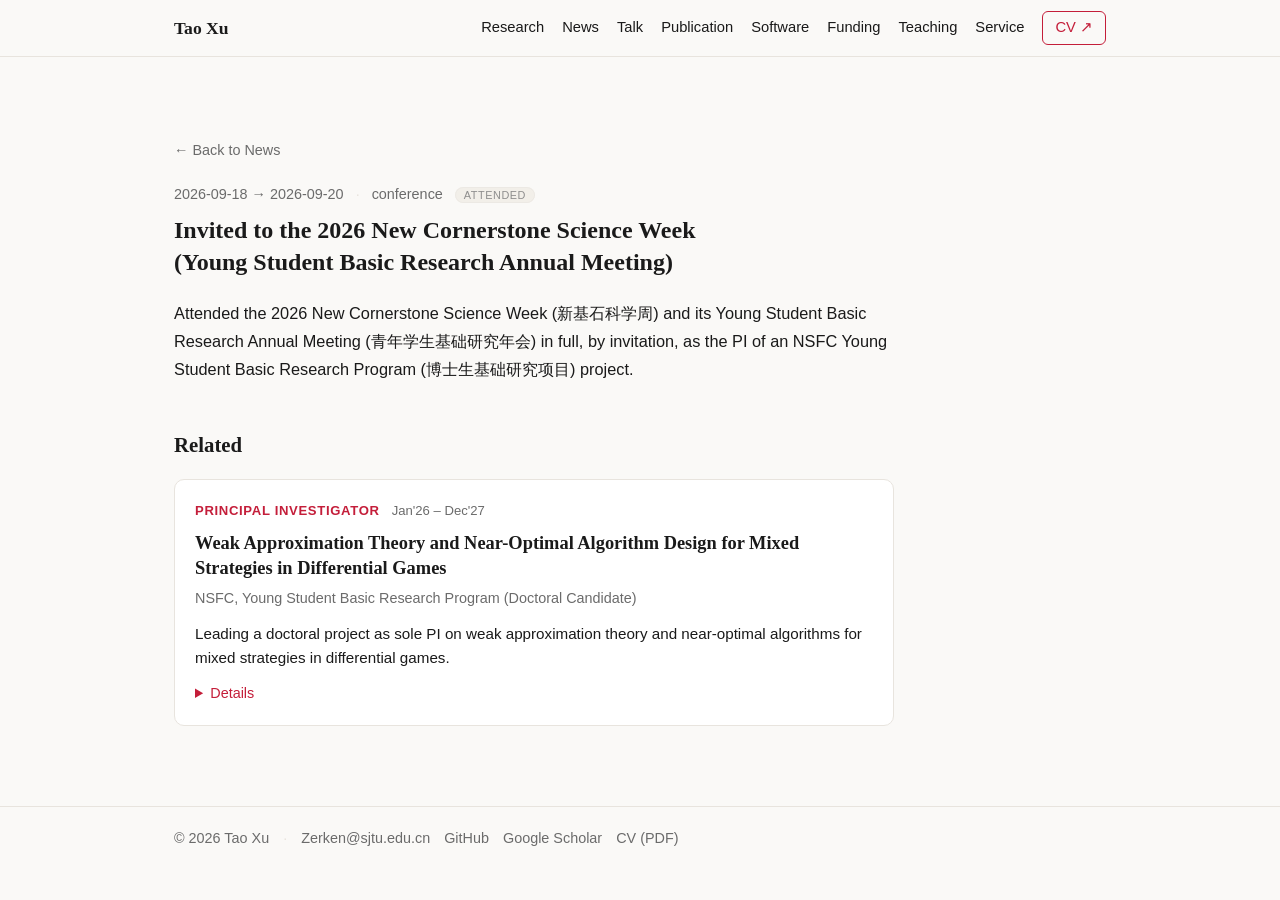
==== commit de9b1eff: "deploy: Xuzerken/Publicity@a82db6c8bb55f134aeca32cfba871bf5a3216a41" ====
--- a/events/26-09-18-new-cornerstone-science-week/index.html
+++ b/events/26-09-18-new-cornerstone-science-week/index.html
@@ -1,4 +1,4 @@
-<!DOCTYPE html><html lang="en"> <head><meta charset="utf-8"><meta name="viewport" content="width=device-width, initial-scale=1"><title>Invited to the 2026 New Cornerstone Science Week (Young Student Basic Research Annual Meeting)</title><meta name="description" content="Tao Xu — Ph.D. Candidate in Control Science and Engineering at Shanghai Jiao Tong University. Research at the intersection of control, game theory, optimization, and learning."><link rel="icon" type="image/png" href="/favicon.png"><script>document.documentElement.classList.add('js');</script><script async src="https://analytics.tao-xu.com/script.js" data-website-id="de310fde-58c9-41ed-9cc8-12bd09748600"></script><script src="/js/track.js"></script><link rel="stylesheet" href="/_astro/_slug_.BC-TR75c.css"></head> <body> <header class="nav"> <div class="container nav-inner"> <a class="nav-brand" href="/#top" data-track="nav_link" data-label="Top" data-slug="top">Tao Xu</a> <button class="nav-toggle" type="button" aria-expanded="false" aria-controls="nav-menu" aria-label="Menu" data-track="nav_toggle"> <span class="nav-toggle-bar"></span> <span class="nav-toggle-bar"></span> <span class="nav-toggle-bar"></span> </button> <nav class="nav-links" id="nav-menu" aria-label="Primary"> <a href="/#research" data-track="nav_link" data-label="Research" data-slug="research">Research</a><a href="/#news" data-track="nav_link" data-label="News" data-slug="news">News</a><a href="/#talks" data-track="nav_link" data-label="Talk" data-slug="talks">Talk</a><a href="/#publications" data-track="nav_link" data-label="Publication" data-slug="publications">Publication</a><a href="/#software" data-track="nav_link" data-label="Software" data-slug="software">Software</a><a href="/#grants" data-track="nav_link" data-label="Funding" data-slug="grants">Funding</a><a href="/#industry" data-track="nav_link" data-label="Industry" data-slug="industry">Industry</a><a href="/#teaching" data-track="nav_link" data-label="Teaching" data-slug="teaching">Teaching</a><a href="/#service" data-track="nav_link" data-label="Service" data-slug="service">Service</a> <a class="nav-cv" href="/cv.pdf" target="_blank" rel="noopener" data-track="cv_download">CV ↗</a> </nav> </div> </header> <main class="container">  <article class="event-detail">  <p class="back-link"><a href="/#news">← Back to News</a></p> <p class="news-detail-date"> <time datetime="2026-09-18">2026-09-18 → 2026-09-20</time> <span class="event-detail-sep" aria-hidden="true">·</span> <span class="event-type">conference</span>  <span class="event-status event-status--attended">attended</span> </p> <h1 class="news-detail-title">Invited to the 2026 New Cornerstone Science Week (Young Student Basic Research Annual Meeting)</h1> <div class="news-detail-body"><p>Attended the 2026 New Cornerstone Science Week (新基石科学周) and its Young Student Basic Research
+<!DOCTYPE html><html lang="en"> <head><meta charset="utf-8"><meta name="viewport" content="width=device-width, initial-scale=1"><title>Invited to the 2026 New Cornerstone Science Week (Young Student Basic Research Annual Meeting)</title><meta name="description" content="Tao Xu — Ph.D. Candidate in Control Science and Engineering at Shanghai Jiao Tong University. Research at the intersection of control, game theory, optimization, and learning."><link rel="icon" type="image/png" href="/favicon.png"><script>document.documentElement.classList.add('js');</script><script async src="https://analytics.tao-xu.com/script.js" data-website-id="de310fde-58c9-41ed-9cc8-12bd09748600"></script><script src="/js/track.js"></script><link rel="stylesheet" href="/_astro/_slug_.BC-TR75c.css"></head> <body> <header class="nav"> <div class="container nav-inner"> <a class="nav-brand" href="/#top" data-track="nav_link" data-label="Top" data-slug="top">Tao Xu</a> <button class="nav-toggle" type="button" aria-expanded="false" aria-controls="nav-menu" aria-label="Menu" data-track="nav_toggle"> <span class="nav-toggle-bar"></span> <span class="nav-toggle-bar"></span> <span class="nav-toggle-bar"></span> </button> <nav class="nav-links" id="nav-menu" aria-label="Primary"> <a href="/#research" data-track="nav_link" data-label="Research" data-slug="research">Research</a><a href="/#news" data-track="nav_link" data-label="News" data-slug="news">News</a><a href="/#talks" data-track="nav_link" data-label="Talk" data-slug="talks">Talk</a><a href="/#publications" data-track="nav_link" data-label="Publication" data-slug="publications">Publication</a><a href="/#software" data-track="nav_link" data-label="Software" data-slug="software">Software</a><a href="/#grants" data-track="nav_link" data-label="Funding" data-slug="grants">Funding</a><a href="/#teaching" data-track="nav_link" data-label="Teaching" data-slug="teaching">Teaching</a><a href="/#service" data-track="nav_link" data-label="Service" data-slug="service">Service</a> <a class="nav-cv" href="/cv.pdf" target="_blank" rel="noopener" data-track="cv_download">CV ↗</a> </nav> </div> </header> <main class="container">  <article class="event-detail">  <p class="back-link"><a href="/#news">← Back to News</a></p> <p class="news-detail-date"> <time datetime="2026-09-18">2026-09-18 → 2026-09-20</time> <span class="event-detail-sep" aria-hidden="true">·</span> <span class="event-type">conference</span>  <span class="event-status event-status--attended">attended</span> </p> <h1 class="news-detail-title">Invited to the 2026 New Cornerstone Science Week (Young Student Basic Research Annual Meeting)</h1> <div class="news-detail-body"><p>Attended the 2026 New Cornerstone Science Week (新基石科学周) and its Young Student Basic Research
 Annual Meeting (青年学生基础研究年会) in full, by invitation, as the PI of an NSFC Young Student
 Basic Research Program (博士生基础研究项目) project.</p>
 </div>    <section class="news-related" aria-label="Related items">  <div class="news-related-group"> <h2 class="news-related-title">Related</h2> <article class="grant" id="nsfc-grant"> <div class="grant-meta"> <span class="grant-role">Principal Investigator</span> <span>Jan&#39;26 – Dec&#39;27</span>  </div> <h3 class="grant-title">Weak Approximation Theory and Near-Optimal Algorithm Design for Mixed Strategies in Differential Games</h3> <p class="grant-source">NSFC, Young Student Basic Research Program (Doctoral Candidate)</p> <p class="grant-summary">Leading a doctoral project as sole PI on weak approximation theory and near-optimal algorithms for mixed strategies in differential games.</p> <details class="grant-detail" data-track="grant_expand" data-slug="nsfc-grant" data-title="Weak Approximation Theory and Near-Optimal Algorithm Design for Mixed Strategies in Differential Games"> <summary>Details</summary> <p>National Natural Science Foundation of China (NSFC) Young Student Basic Research Program, Grant No. 625B2117 (300,000 RMB, 2-year competitive doctoral fellowship). Studies the weak approximation theory and near-optimal algorithm design for mixed strategies in differential games.</p> </details>  </article> </div> </section> </article>  </main> <footer class="site-footer"> <div class="container site-footer-inner"> <span>© 2026 Tao Xu</span> <span class="footer-sep" aria-hidden="true">·</span> <a href="mailto:Zerken@sjtu.edu.cn" data-track="contact_click" data-target="email">Zerken@sjtu.edu.cn</a> <a href="https://github.com/Xuzerken" target="_blank" rel="noopener" data-track="contact_click" data-target="github">GitHub</a> <a href="https://scholar.google.com/citations?user=Hle1LwkAAAAJ&hl=en" target="_blank" rel="noopener" data-track="contact_click" data-target="scholar">Google Scholar</a> <a href="/cv.pdf" target="_blank" rel="noopener" data-track="cv_download">CV (PDF)</a> </div> </footer> <script type="module">const t=document.querySelector(".nav-toggle"),n=document.querySelector(".nav-links");if(t&&n){let s=function(e){n.classList.toggle("is-open",e),t.classList.toggle("is-open",e),t.setAttribute("aria-expanded",String(e)),t.setAttribute("data-state",e?"open":"closed")};t.addEventListener("click",()=>s(!n.classList.contains("is-open"))),n.addEventListener("click",e=>{e.target instanceof Element&&e.target.closest("a")&&s(!1)}),document.addEventListener("click",e=>{n.classList.contains("is-open")&&!(e.target instanceof Node&&(n.contains(e.target)||t.contains(e.target)))&&s(!1)}),document.addEventListener("keydown",e=>{e.key==="Escape"&&s(!1)});const a=window.matchMedia("(max-width: 760px)"),i=()=>{a.matches||s(!1)};a.addEventListener?a.addEventListener("change",i):a.addListener&&a.addListener(i)}</script> </body> </html>
